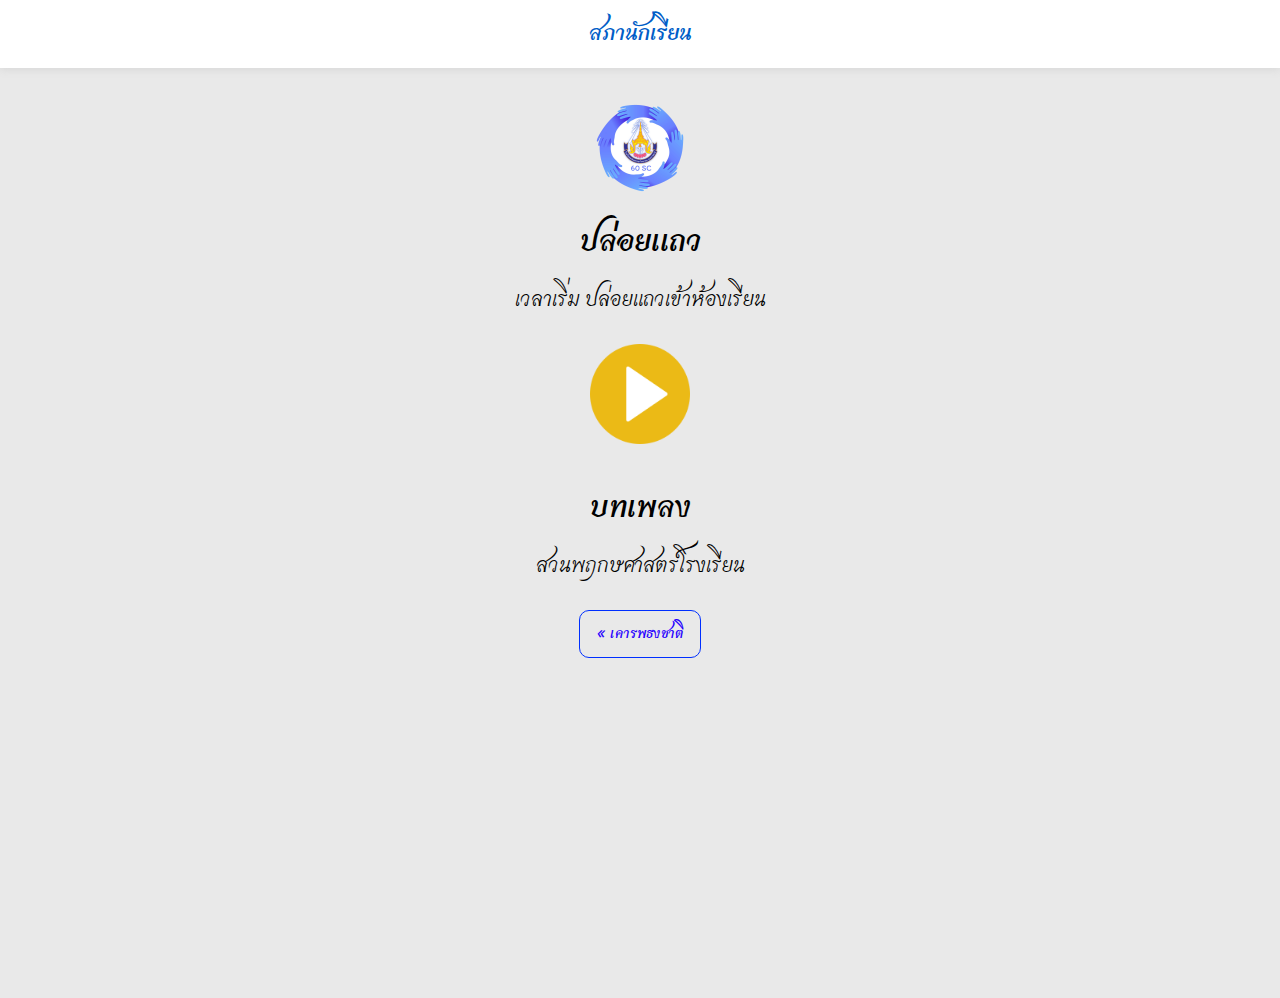
==== page.html @ 955bffa0 "Add files via upload" ====
<!DOCTYPE html>
<html lang="th">
  <head>
    <meta charset="UTF-8" />
    <meta name="viewport" content="width=device-width, initial-scale=1.0" />
    <link rel="stylesheet" href="style.css" />
    <link rel="preconnect" href="https://fonts.gstatic.com" />
    <link rel="preconnect" href="https://fonts.gstatic.com" />
    <link
      href="https://fonts.googleapis.com/css2?family=Montserrat&display=swap"
      rel="stylesheet"
    />
    <link rel="icon" href="img/60SC.png" />
    <title>สภานักเรียน</title>
  </head>
  <body>
    <header>สภานักเรียน</header>

    <audio id="myAudio">
      <source src="mp3/02.mp3" type="audio/mpeg" />
    </audio>

    <div class="pain01">
      <div class="imgLogo">
        <img src="img/60SC.png" width="100px" />
      </div>
      <div class="info">
        <p id="a">ปล่อยแถว</p>
        <p id="b">เวลาเริ่ม ปล่อยแถวเข้าห้องเรียน</p>
      </div>
      <div class="playAudio">
        <img id="AudioPlay" src="img/play-button.png" width="100px" />
      </div>
      <div class="info2">
        <p id="a">บทเพลง</p>
        <p id="b">สวนพฤกษศาสตร์โรงเรียน</p>
      </div>
      <a href="index.html" class="next">&laquo; เคารพธงชาติ</a>
    </div>
  </body>

  <script src="app.js"></script>
</html>
---- style.css ----
@font-face {
  font-family: Charmonman-Regular;
  src: url(font/Charmonman/Charmonman-Regular.ttf);
}

@font-face {
  font-family: Charmonman-Bold;
  src: url(font/Charmonman/Charmonman-Bold.ttf);
}

body,html  {
  margin: 0;
  font-family: Charmonman-Bold;
  width: 100%;
  height: 100%;

  background-color: #e9e9e9;
  /* Center and scale the image nicely */
  background-position: center;
  background-repeat: no-repeat;
  background-size: cover;

}

.pain01{
  margin-top: 30px;
  height: 100%;
  text-align: center;
}

.imgLogo {
  text-align: center;
}

.playAudio {
  animation-duration: 4s;
  text-align: center;
}

.info {
  text-align: center;
  width: 100%;
  margin-bottom: 20px;
}
.info > #a {
  font-size: 35px;
  margin: 0;
  padding: 0;
  font-family: Charmonman-Bold;
}

.info > #b {
  font-size: 25px;
  margin: 0;
  padding: 0;
  font-family: Charmonman-Regular;
}

.info2 {
  text-align: center;
  width: 100%;
  margin-top: 20px;
}
.info2 > #a {
  font-size: 35px;
  margin: 0;
  padding: 0;
  font-family: Charmonman-Bold;
}

.info2 > #b {
  font-size: 25px;
  margin: 0;
  padding: 0;
  font-family: Charmonman-Regular;
}

header {
  width: 100%;
  font-family: Charmonman-Bold;
  font-size: 25px;
  text-align: center;
  color: rgb(0, 93, 199);
  background-color: rgb(255, 255, 255);
  padding-top: 10px;
  padding-bottom: 10px;
  box-shadow: 0px 2px 8px #d8d8d8;
}

a {
  text-decoration: none;
  display: inline-block;
  padding: 8px 16px;
}

.next {
  border: 1px solid #002fff;
  color: rgb(38, 0, 255);
  margin-top: 20px;
  margin-bottom: 30px;
  border-radius: 10px;
}
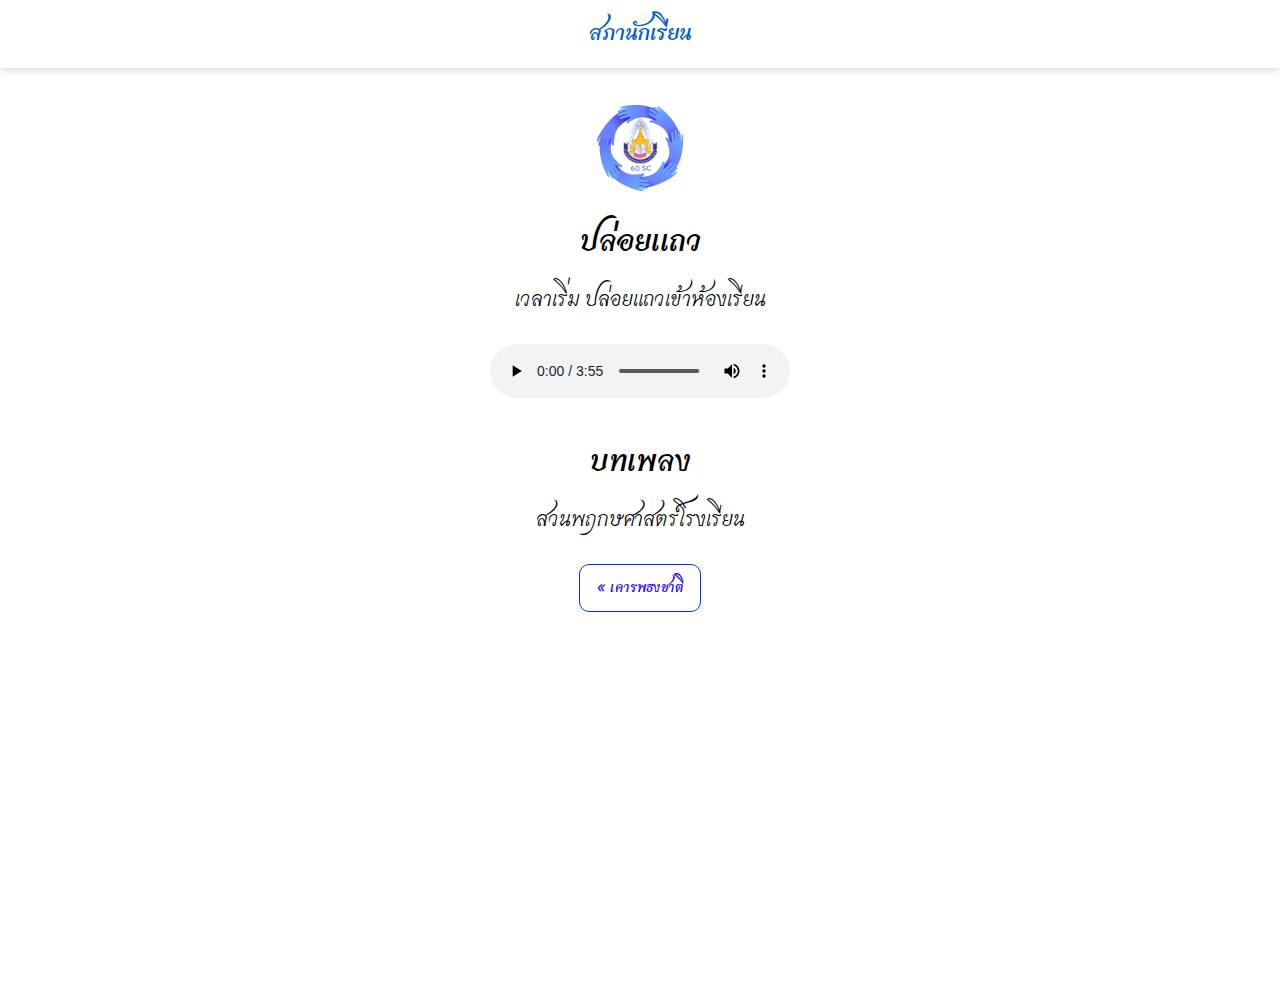
==== commit f3fda1cd: "s" ====
--- a/page.html
+++ b/page.html
@@ -16,10 +16,6 @@
   <body>
     <header>สภานักเรียน</header>
 
-    <audio id="myAudio">
-      <source src="mp3/02.mp3" type="audio/mpeg" />
-    </audio>
-
     <div class="pain01">
       <div class="imgLogo">
         <img src="img/60SC.png" width="100px" />
@@ -29,7 +25,9 @@
         <p id="b">เวลาเริ่ม ปล่อยแถวเข้าห้องเรียน</p>
       </div>
       <div class="playAudio">
-        <img id="AudioPlay" src="img/play-button.png" width="100px" />
+        <audio id="myAudio" controls>
+          <source src="mp3/02.mp3" type="audio/mpeg">
+        </audio>
       </div>
       <div class="info2">
         <p id="a">บทเพลง</p>
--- a/style.css
+++ b/style.css
@@ -13,8 +13,6 @@
   font-family: Charmonman-Bold;
   width: 100%;
   height: 100%;
-
-  background-color: #e9e9e9;
   /* Center and scale the image nicely */
   background-position: center;
   background-repeat: no-repeat;
@@ -100,3 +98,18 @@
   margin-bottom: 30px;
   border-radius: 10px;
 }
+
+.chassrset{
+  text-align: center;
+}
+
+.back{
+  text-align: center;
+  width: 100%;
+}
+
+.ba{
+  text-align: center; 
+  font-size: 25px;
+  color: #fff;
+}